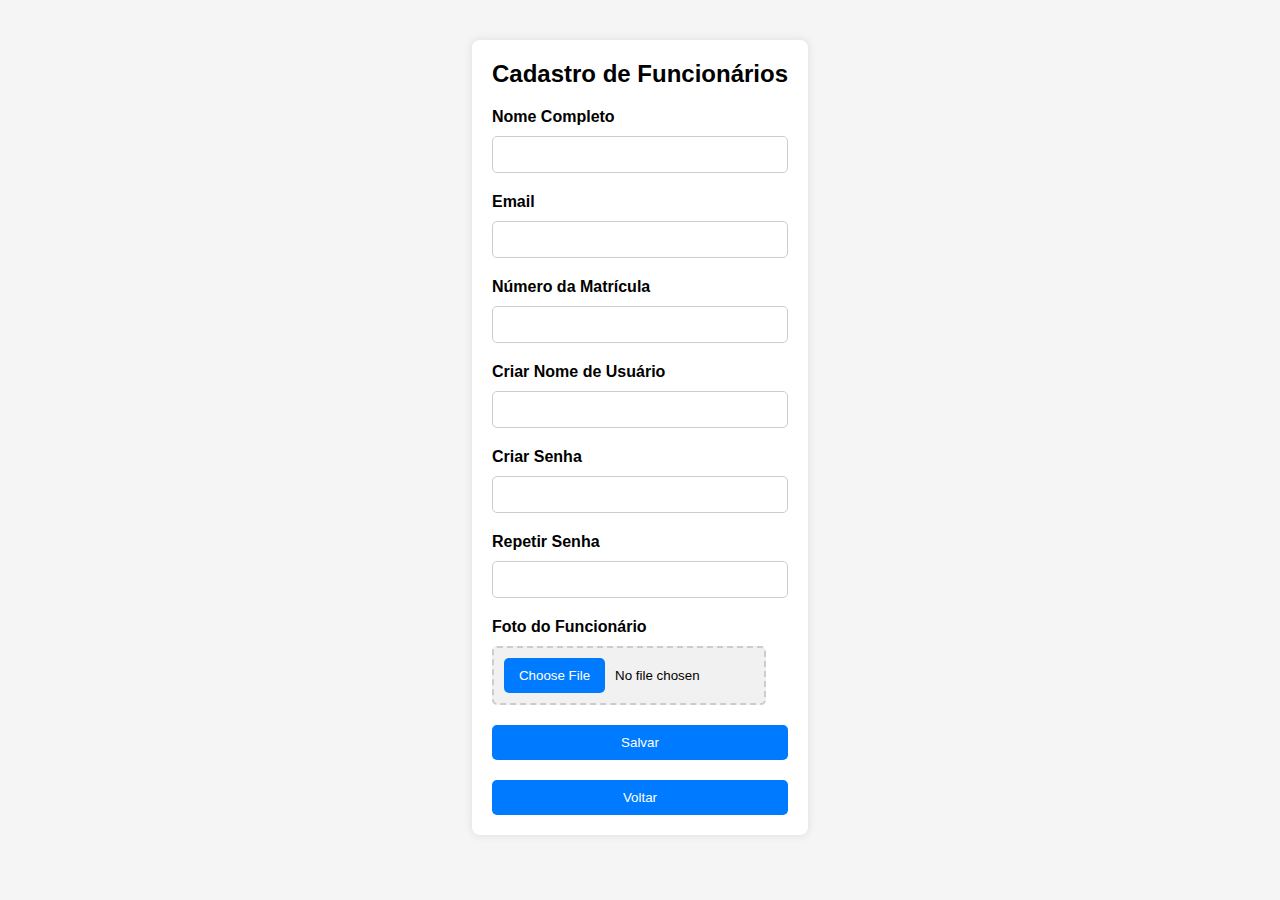
==== cadastro.html @ 06f84f04 "Atualizações nas páginas de login, cadastro, exibição de funcionarios" ====
<!DOCTYPE html>
<html lang="pt-BR">
<head>
    <meta charset="UTF-8">
    <title>Cadastro de Funcionários</title>
    <link rel="stylesheet" href="cadastro.css"> <!-- Reutilizando o mesmo CSS para manter o padrão -->
</head>
<body>
    <main>
        <form id="formCadastro">
            <h2>Cadastro de Funcionários</h2>
            <div class="inputContainer">
                <label for="nomeCompleto">Nome Completo</label>
                <input type="text" id="nomeCompleto" required>
            </div>
            <div class="inputContainer">
                <label for="email">Email</label>
                <input type="email" id="email" required>
            </div>
            <div class="inputContainer">
                <label for="matricula">Número da Matrícula</label>
                <input type="text" id="matricula" required>
            </div>
            <div class="inputContainer">
                <label for="nomeUsuario">Criar Nome de Usuário</label>
                <input type="text" id="nomeUsuario" required>
            </div>
            <div class="inputContainer">
                <label for="senha">Criar Senha</label>
                <input type="password" id="senha" required>
            </div>
            <div class="inputContainer">
                <label for="repetirSenha">Repetir Senha</label>
                <input type="password" id="repetirSenha" required>
            </div>
            <div class="inputContainer">
                <label for="fotoFuncionario">Foto do Funcionário</label>
                <input type="file" id="fotoFuncionario" accept="image/*">
            </div>            
            <div class="actionContainer">
                <button type="submit" id="salvarBtn">Salvar</button>
                <button type="button" id="voltarBtn" onclick="window.location.href='login.html';">Voltar</button>
            </div>
        </form>
    </main>
    <script src="cadastro.js" defer></script>
</body>
</html>
---- cadastro.css ----
body {
    font-family: 'Arial', sans-serif;
    margin: 0;
    padding: 0;
    background-color: #f5f5f5;
}

header {
    background-color: #007bff;
    color: white;
    padding: 20px 0;
}

nav ul {
    list-style-type: none;
    padding: 0;
    text-align: center;
}

nav ul li {
    display: inline;
    margin: 0 15px;
}

nav ul li a {
    color: white;
    text-decoration: none;
    font-weight: bold;
}

main {
    padding: 20px;
    text-align: center;
}

#formCadastro {
    background-color: white;
    padding: 20px;
    margin: 20px auto;
    border-radius: 8px;
    box-shadow: 0 0 10px rgba(0, 0, 0, 0.1);
    display: inline-block;
    text-align: left;
    max-width: 400px;
}

#formCadastro h2 {
    margin-top: 0;
}

#formCadastro label {
    display: block;
    margin-top: 20px;
    font-weight: bold;
}

#formCadastro input[type="text"],
#formCadastro input[type="email"],
#formCadastro input[type="number"],
#formCadastro input[type="password"],
#formCadastro input[type="file"],
#formCadastro select {
    width: 100%;
    padding: 10px;
    margin-top: 10px;
    border-radius: 5px;
    border: 1px solid #ccc;
    box-sizing: border-box;
}

#formCadastro input[type="file"] {
    background-color: #f1f1f1;
    border: 2px dashed #ccc;
    padding: 10px;
    width: calc(100% - 22px); /* Ajusta a largura considerando padding e borda */
    cursor: pointer;
}

#formCadastro input[type="file"]::file-selector-button {
    padding: 10px 15px;
    border-radius: 5px;
    border: none;
    background-color: #007bff;
    color: white;
    margin-right: 10px;
    cursor: pointer;
}

#formCadastro input[type="file"]:hover::file-selector-button {
    background-color: #0056b3;
}

#formCadastro button {
    width: 100%;
    padding: 10px;
    background-color: #007bff;
    color: white;
    border: none;
    border-radius: 5px;
    cursor: pointer;
    margin-top: 20px;
}

#formCadastro button:hover {
    background-color: #0056b3;
}
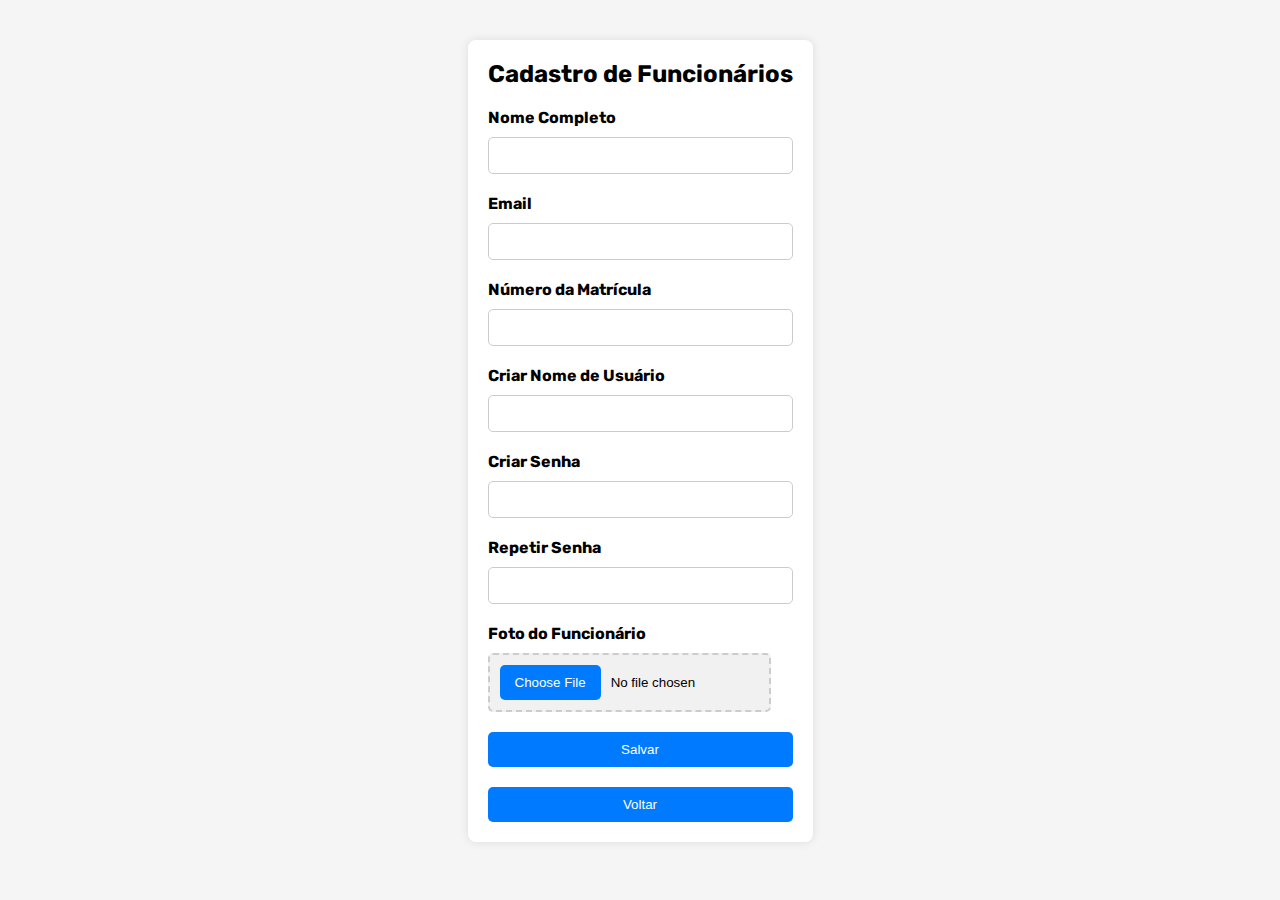
==== commit 0f763df1: "Alterei as exibições preferenciais e modificação do perfil" ====
--- a/cadastro.html
+++ b/cadastro.html
@@ -1,48 +1,61 @@
 <!DOCTYPE html>
 <html lang="pt-BR">
-<head>
-    <meta charset="UTF-8">
+  <head>
+    <meta charset="UTF-8" />
     <title>Cadastro de Funcionários</title>
-    <link rel="stylesheet" href="cadastro.css"> <!-- Reutilizando o mesmo CSS para manter o padrão -->
-</head>
-<body>
+    <link rel="preconnect" href="https://fonts.googleapis.com" />
+    <link rel="preconnect" href="https://fonts.gstatic.com" crossorigin />
+    <link
+      href="https://fonts.googleapis.com/css2?family=Rubik:ital,wght@0,300..900;1,300..900&display=swap"
+      rel="stylesheet"
+    />
+    <link rel="stylesheet" href="cadastro.css" />
+    <!-- Reutilizando o mesmo CSS para manter o padrão -->
+  </head>
+  <body>
     <main>
-        <form id="formCadastro">
-            <h2>Cadastro de Funcionários</h2>
-            <div class="inputContainer">
-                <label for="nomeCompleto">Nome Completo</label>
-                <input type="text" id="nomeCompleto" required>
-            </div>
-            <div class="inputContainer">
-                <label for="email">Email</label>
-                <input type="email" id="email" required>
-            </div>
-            <div class="inputContainer">
-                <label for="matricula">Número da Matrícula</label>
-                <input type="text" id="matricula" required>
-            </div>
-            <div class="inputContainer">
-                <label for="nomeUsuario">Criar Nome de Usuário</label>
-                <input type="text" id="nomeUsuario" required>
-            </div>
-            <div class="inputContainer">
-                <label for="senha">Criar Senha</label>
-                <input type="password" id="senha" required>
-            </div>
-            <div class="inputContainer">
-                <label for="repetirSenha">Repetir Senha</label>
-                <input type="password" id="repetirSenha" required>
-            </div>
-            <div class="inputContainer">
-                <label for="fotoFuncionario">Foto do Funcionário</label>
-                <input type="file" id="fotoFuncionario" accept="image/*">
-            </div>            
-            <div class="actionContainer">
-                <button type="submit" id="salvarBtn">Salvar</button>
-                <button type="button" id="voltarBtn" onclick="window.location.href='login.html';">Voltar</button>
-            </div>
-        </form>
+      <form id="formCadastro">
+        <h2>Cadastro de Funcionários</h2>
+        <div class="inputContainer">
+          <label for="nomeCompleto">Nome Completo</label>
+          <input type="text" id="nomeCompleto" required />
+        </div>
+        <div class="inputContainer">
+          <label for="email">Email</label>
+          <input type="email" id="email" required />
+        </div>
+        <div class="inputContainer">
+          <label for="matricula">Número da Matrícula</label>
+          <input type="text" id="matricula" required />
+        </div>
+        <div class="inputContainer">
+          <label for="nomeUsuario">Criar Nome de Usuário</label>
+          <input type="text" id="nomeUsuario" required />
+        </div>
+        <div class="inputContainer">
+          <label for="senha">Criar Senha</label>
+          <input type="password" id="senha" required />
+        </div>
+        <div class="inputContainer">
+          <label for="repetirSenha">Repetir Senha</label>
+          <input type="password" id="repetirSenha" required />
+        </div>
+        <div class="inputContainer">
+          <label for="fotoFuncionario">Foto do Funcionário</label>
+          <input type="file" id="fotoFuncionario" accept="image/*" />
+        </div>
+        <div class="actionContainer">
+          <button type="submit" id="salvarBtn">Salvar</button>
+          <button
+            type="button"
+            id="voltarBtn"
+            onclick="window.location.href='login.html';"
+          >
+            Voltar
+          </button>
+        </div>
+      </form>
     </main>
     <script src="cadastro.js" defer></script>
-</body>
+  </body>
 </html>
--- a/cadastro.css
+++ b/cadastro.css
@@ -1,5 +1,5 @@
 body {
-    font-family: 'Arial', sans-serif;
+    font-family: "Rubik", sans-serif;
     margin: 0;
     padding: 0;
     background-color: #f5f5f5;
@@ -72,7 +72,8 @@
     background-color: #f1f1f1;
     border: 2px dashed #ccc;
     padding: 10px;
-    width: calc(100% - 22px); /* Ajusta a largura considerando padding e borda */
+    width: calc(100% - 22px);
+    /* Ajusta a largura considerando padding e borda */
     cursor: pointer;
 }
 
@@ -103,4 +104,4 @@
 
 #formCadastro button:hover {
     background-color: #0056b3;
-}
+}